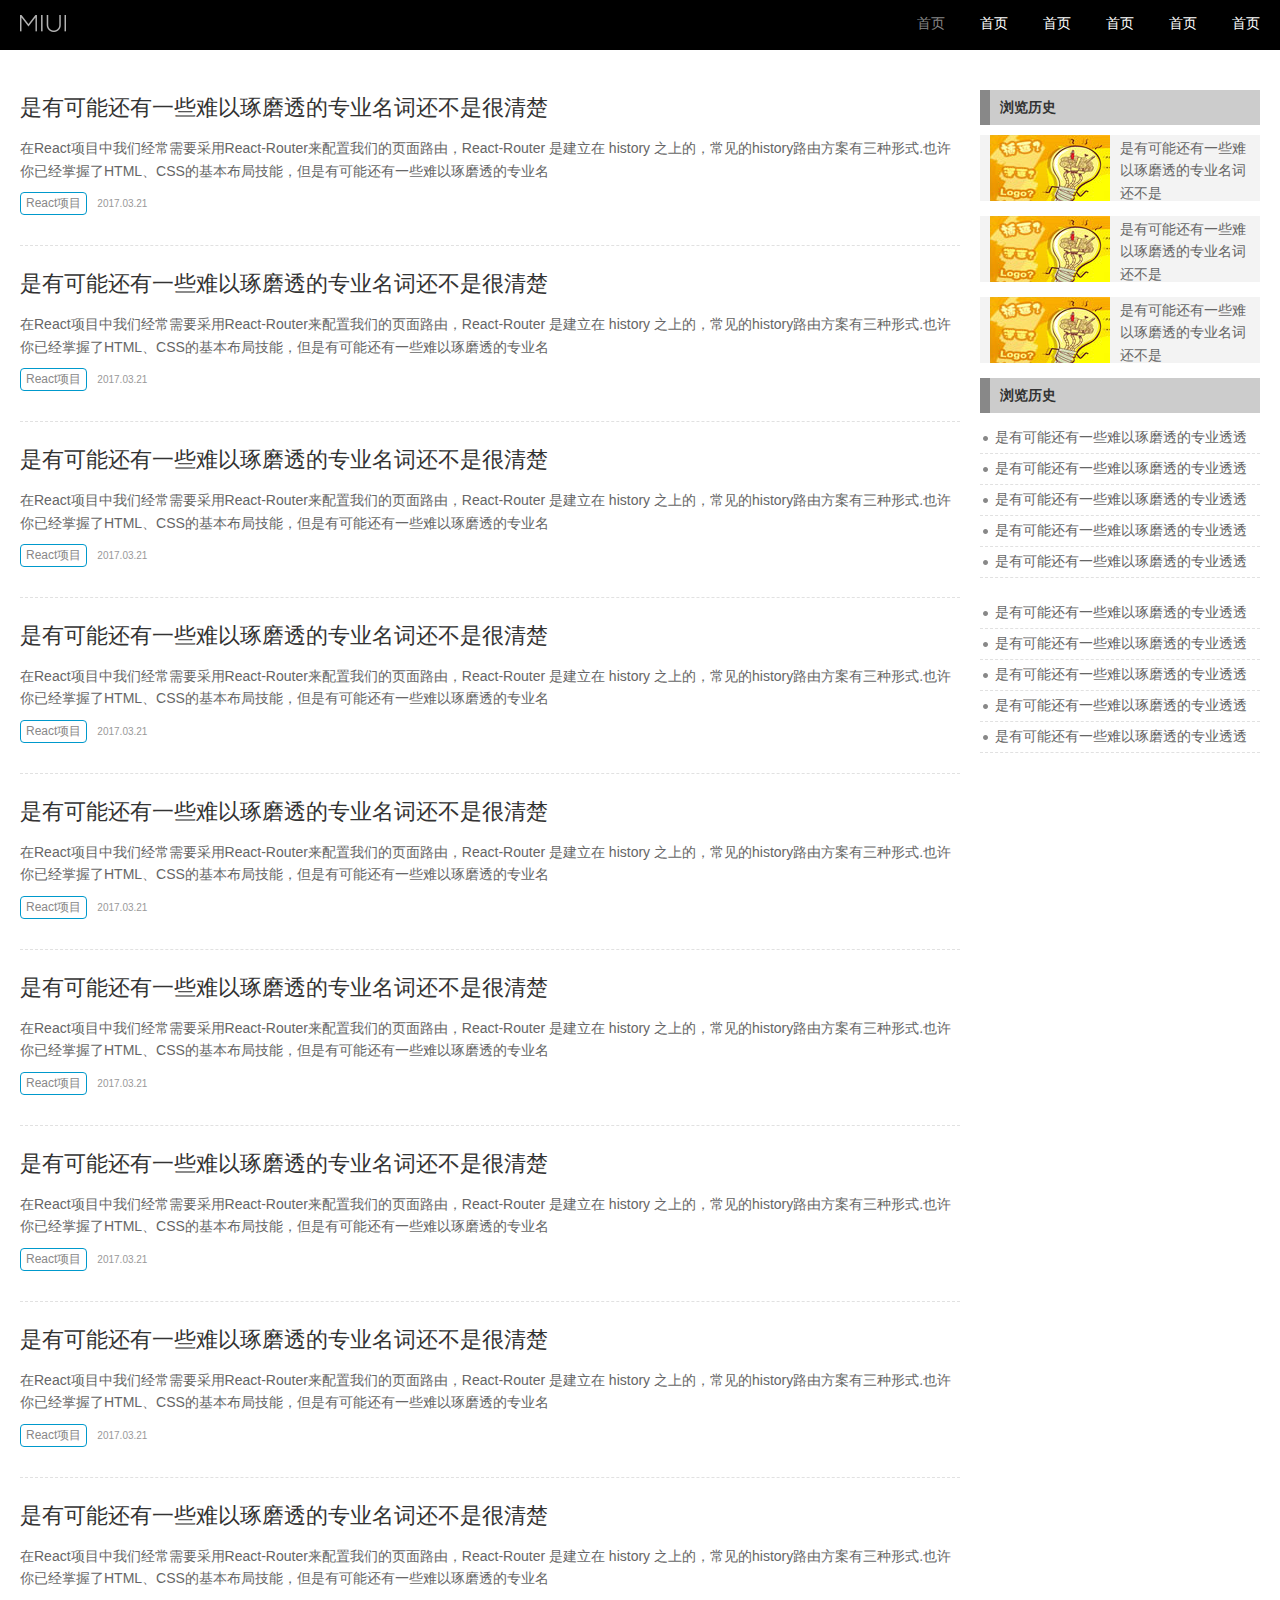
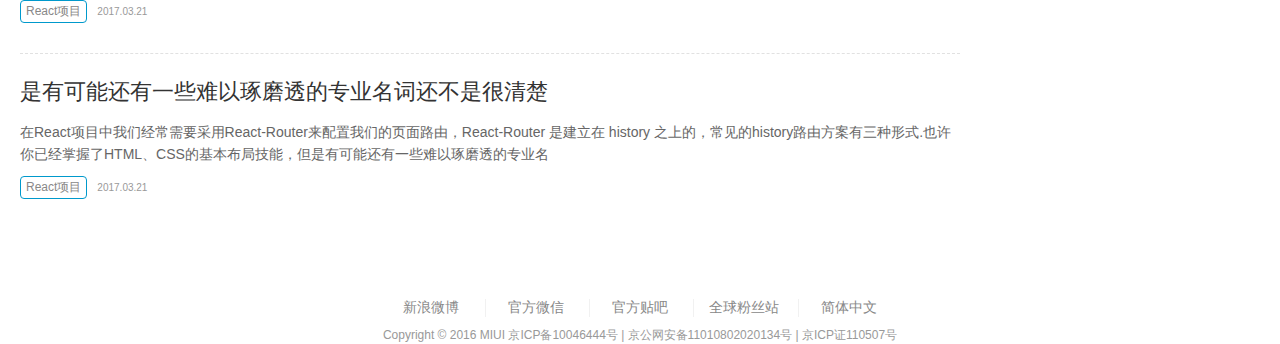
==== list.html @ 0b0eaee3 "Qmeng_miui02" ====
<!DOCTYPE html>
<html lang="en">
<head>
	<meta charset="UTF-8">
	<meta name="viewport" content="width=device-width, initial-scale=1.0">
	<meta http-equiv="X-UA-Compatible" content="ie=edge">
	<link rel="stylesheet" href="css/master.css">
	<title>列表页</title>
</head>
<body>
<div class="wrap">

	<!-- header start -->
	<div class="header-bg">
		<div class="header content">
			<div class="logo flt"><a href="/">lvci</a></div>
			<ul class="nav frt">
				<li class="active"><a href="/">首页</a></li>
				<li><a href="/">首页</a></li>
				<li><a href="/">首页</a></li>
				<li><a href="/">首页</a></li>
				<li><a href="/">首页</a></li>
				<li><a href="/">首页</a></li>
			</ul>
		</div>
	</div>
	<!-- header end -->

	<!-- module start-->
	<div class="module-list">
		<!-- content start -->
		<div class="content  clearfix">

			<!-- article left start -->
			<ul class="article-list flt">
				<li>
					<a class="article-title" href="#">是有可能还有一些难以琢磨透的专业名词还不是很清楚</a>
					<span class="article-overview">在React项目中我们经常需要采用React-Router来配置我们的页面路由，React-Router 是建立在 history 之上的，常见的history路由方案有三种形式.也许你已经掌握了HTML、CSS的基本布局技能，但是有可能还有一些难以琢磨透的专业名</span>
					<span class="article-info">
						<a href="#">React项目</a><small>2017.03.21</small>
					</span>
				</li>
				<li>
					<a class="article-title" href="#">是有可能还有一些难以琢磨透的专业名词还不是很清楚</a>
					<span class="article-overview">在React项目中我们经常需要采用React-Router来配置我们的页面路由，React-Router 是建立在 history 之上的，常见的history路由方案有三种形式.也许你已经掌握了HTML、CSS的基本布局技能，但是有可能还有一些难以琢磨透的专业名</span>
					<span class="article-info">
						<a href="#">React项目</a><small>2017.03.21</small>
					</span>
				</li>
				<li>
					<a class="article-title" href="#">是有可能还有一些难以琢磨透的专业名词还不是很清楚</a>
					<span class="article-overview">在React项目中我们经常需要采用React-Router来配置我们的页面路由，React-Router 是建立在 history 之上的，常见的history路由方案有三种形式.也许你已经掌握了HTML、CSS的基本布局技能，但是有可能还有一些难以琢磨透的专业名</span>
					<span class="article-info">
						<a href="#">React项目</a><small>2017.03.21</small>
					</span>
				</li>
				<li>
					<a class="article-title" href="#">是有可能还有一些难以琢磨透的专业名词还不是很清楚</a>
					<span class="article-overview">在React项目中我们经常需要采用React-Router来配置我们的页面路由，React-Router 是建立在 history 之上的，常见的history路由方案有三种形式.也许你已经掌握了HTML、CSS的基本布局技能，但是有可能还有一些难以琢磨透的专业名</span>
					<span class="article-info">
						<a href="#">React项目</a><small>2017.03.21</small>
					</span>
				</li>
				<li>
					<a class="article-title" href="#">是有可能还有一些难以琢磨透的专业名词还不是很清楚</a>
					<span class="article-overview">在React项目中我们经常需要采用React-Router来配置我们的页面路由，React-Router 是建立在 history 之上的，常见的history路由方案有三种形式.也许你已经掌握了HTML、CSS的基本布局技能，但是有可能还有一些难以琢磨透的专业名</span>
					<span class="article-info">
						<a href="#">React项目</a><small>2017.03.21</small>
					</span>
				</li>
				<li>
					<a class="article-title" href="#">是有可能还有一些难以琢磨透的专业名词还不是很清楚</a>
					<span class="article-overview">在React项目中我们经常需要采用React-Router来配置我们的页面路由，React-Router 是建立在 history 之上的，常见的history路由方案有三种形式.也许你已经掌握了HTML、CSS的基本布局技能，但是有可能还有一些难以琢磨透的专业名</span>
					<span class="article-info">
						<a href="#">React项目</a><small>2017.03.21</small>
					</span>
				</li>
				<li>
					<a class="article-title" href="#">是有可能还有一些难以琢磨透的专业名词还不是很清楚</a>
					<span class="article-overview">在React项目中我们经常需要采用React-Router来配置我们的页面路由，React-Router 是建立在 history 之上的，常见的history路由方案有三种形式.也许你已经掌握了HTML、CSS的基本布局技能，但是有可能还有一些难以琢磨透的专业名</span>
					<span class="article-info">
						<a href="#">React项目</a><small>2017.03.21</small>
					</span>
				</li>
				<li>
					<a class="article-title" href="#">是有可能还有一些难以琢磨透的专业名词还不是很清楚</a>
					<span class="article-overview">在React项目中我们经常需要采用React-Router来配置我们的页面路由，React-Router 是建立在 history 之上的，常见的history路由方案有三种形式.也许你已经掌握了HTML、CSS的基本布局技能，但是有可能还有一些难以琢磨透的专业名</span>
					<span class="article-info">
						<a href="#">React项目</a><small>2017.03.21</small>
					</span>
				</li>
				<li>
					<a class="article-title" href="#">是有可能还有一些难以琢磨透的专业名词还不是很清楚</a>
					<span class="article-overview">在React项目中我们经常需要采用React-Router来配置我们的页面路由，React-Router 是建立在 history 之上的，常见的history路由方案有三种形式.也许你已经掌握了HTML、CSS的基本布局技能，但是有可能还有一些难以琢磨透的专业名</span>
					<span class="article-info">
						<a href="#">React项目</a><small>2017.03.21</small>
					</span>
				</li>
				<li>
					<a class="article-title" href="#">是有可能还有一些难以琢磨透的专业名词还不是很清楚</a>
					<span class="article-overview">在React项目中我们经常需要采用React-Router来配置我们的页面路由，React-Router 是建立在 history 之上的，常见的history路由方案有三种形式.也许你已经掌握了HTML、CSS的基本布局技能，但是有可能还有一些难以琢磨透的专业名</span>
					<span class="article-info">
						<a href="#">React项目</a><small>2017.03.21</small>
					</span>
				</li>
			</ul>
			<!-- article left end -->

			<!-- article right start -->
			<div class="article-sidebar frt">
				<!-- history-info start -->
				<div class="history-info clearfix">
					<div class="article-right-title">浏览历史</div>
					<ul class="video-box">
						<li>
							<a href="#">
								<div class="item-pic">
									<img src="images/video_pic_00041.jpg" alt="">
									<i class="icons-play"></i>
								</div>
								<div class="item-title">是有可能还有一些难以琢磨透的专业名词还不是</div>
							</a>
						</li>
						<li>
							<a href="#">
								<div class="item-pic">
									<img src="images/video_pic_00041.jpg" alt="">
									<i class="icons-play"></i>
								</div>
								<div class="item-title">是有可能还有一些难以琢磨透的专业名词还不是</div>
							</a>
						</li>
						<li>
							<a href="#">
								<div class="item-pic">
									<img src="images/video_pic_00041.jpg" alt="">
									<i class="icons-play"></i>
								</div>
								<div class="item-title">是有可能还有一些难以琢磨透的专业名词还不是</div>
							</a>
						</li>
					</ul>
				</div>
				<!-- history-info end -->

				<!-- redianfenxiang-box start -->
				<div class="redianfenxiang-box clearfix">
					<div class="article-right-title">浏览历史</div>
					<ul class="redianfenxiang-content">
						<li><a href="">是有可能还有一些难以琢磨透的专业透透</a></li>
						<li><a href="">是有可能还有一些难以琢磨透的专业透透</a></li>
						<li><a href="">是有可能还有一些难以琢磨透的专业透透</a></li>
						<li><a href="">是有可能还有一些难以琢磨透的专业透透</a></li>
						<li><a href="">是有可能还有一些难以琢磨透的专业透透</a></li>
					</ul>
					<ul class="redianfenxiang-content">
						<li><a href="">是有可能还有一些难以琢磨透的专业透透</a></li>
						<li><a href="">是有可能还有一些难以琢磨透的专业透透</a></li>
						<li><a href="">是有可能还有一些难以琢磨透的专业透透</a></li>
						<li><a href="">是有可能还有一些难以琢磨透的专业透透</a></li>
						<li><a href="">是有可能还有一些难以琢磨透的专业透透</a></li>
					</ul>
				</div>
				<!-- redianfenxiang-box end -->
			</div>
			<!-- article right end -->

		</div>
		<!-- content end -->
	</div>
	<!-- module end -->

	<!-- footer start-->
	<div class="footer">
		<div class="content clearfix">
			<ul class="footer-link">
				<li><a href="/">新浪微博</a></li>
				<li class="weixin"><a href="#">官方微信<img width="150" src="images/index_89.png" alt=""></a></li>
				<li><a href="/">官方贴吧</a></li>
				<li><a href="/">全球粉丝站</a></li>
				<li><a href="/">简体中文</a></li>
			</ul>
			<p class="copyright">Copyright © 2016 MIUI 京ICP备10046444号 | 京公网安备11010802020134号 | 京ICP证110507号</p>
		</div>
	</div>
	<!-- footer end -->
</div>


<!-- focus js -->
<script type="text/javascript" src="js/jquery-1.7.2.min.js"></script>
<script type="text/javascript" src="js/jquery.flexslider-min.js"></script>
<script type="text/javascript">
$(document).ready(function(){
	$('.flexslider').flexslider({
		directionNav: true,
		pauseOnAction: false
	});
});
</script>
<!-- focus js end -->


<!-- click add start -->
<script>
var clickCount = 0, $i=$('<b>');
    $i.css({
    'z-index':99999,
    'position':'absolute',
    'color':'red',
    'display':'none'
    });
    $('body').append($i);
    $(document).on('click',function(e){
    var x = e.pageX, y = e.pageY;
    $i.text('+'+(++clickCount)).css({
    'display':'block',
    'top':y-15,
    'left':x,
    'opacity':1

    }).stop(true,false).animate({
    'top':y-180,
    'opacity':0
    },800,function(){
    $i.hide();
    });
    e.stopPropagation();
});
</script>
<!-- click add end -->

<!-- weixin js start 微信图片未显示 -->

<!-- <div style="display:none;">
  <script src="http://s17.cnzz.com/stat.php?id=2441309&web_id=2441309" type="text/javascript" language="JavaScript"></script>
    <script>
var _hmt = _hmt || [];
(function() {
  var hm = document.createElement("script");
  hm.src = "//hm.baidu.com/hm.js?3c5ef0d4b3098aba138e8ff4e86f1329";
  var s = document.getElementsByTagName("script")[0];
  s.parentNode.insertBefore(hm, s);
})();
</script>
</div>

<script type="text/javascript">

  var _gaq = _gaq || [];
  _gaq.push(['_setAccount', 'UA-37617644-1']);
  _gaq.push(['_trackPageview']);

  (function() {
    var ga = document.createElement('script'); ga.type = 'text/javascript'; ga.async = true;
    ga.src = ('https:' == document.location.protocol ? 'https://ssl' : 'http://www') + '.google-analytics.com/ga.js';
    var s = document.getElementsByTagName('script')[0]; s.parentNode.insertBefore(ga, s);
  })();

</script> -->


</body>
</html>
---- css/master.css ----
/*重置样式*/
body,div,p,ul,ol,dl,dt,dd,li,form,input,table,th,td,img,h1,h2,h3,h4,h5,h6 {margin: 0; padding: 0;}
body { background: #fff; font-size: 12px; font-style: normal; font-family:'Microsoft Yahei','微软雅黑','Simsun','宋体','Arial', sans-serif; color: #000;}
em, b, i {font-style:normal;}
li {list-style:none;}
img {border:0;}
a { text-decoration:none; color:#888;}
a:hover { text-decoration:underline; color:#f50;}
table { border-spacing:0; border-collapse:collapse;}

.flt {float: left;}
.frt {float: right;}

.clearfix { *zoom: 1;}
.clearfix:before, .clearfix:after { display: table; line-height: 0; content: "";}
.clearfix:after { clear: both;}

/*layout start*/
/*head start*/
.header-bg {
    height: 50px;
    background: #000;
}

.header{
    height: 20px;
    padding: 15px 0;
}
.content{
    width: 1240px;
    margin: 0 auto;
}

.logo{
    position: relative;
    width: 46px;
    height: 17px;
    background: url("../images/logo.png");
}

.logo a{
    display:inline-block;
    width: 46px;
    height: 17px;
    font-size: 0;
}

.nav li{
    float: left;
}

.nav li a{
    display: inline-block;
    margin-left: 35px;
    font-size: 14px;
    color: #fff;
}

.nav li.active a{
    color: #868686;
}
/*head end*/

/*focus start*/
.focus {
    height: 658px;
    background-color: #08c;
}

.flexslider {
    position: relative;
    height: 658px;
    overflow: hidden;
    background: url("../images/loading.gif") 50% no-repeat;
}

.slides {
    position: relative;
    z-index: 1;
}

.slides li {
    height: 658px;
}

.flex-control-nav {
    position: absolute;
    bottom: 10px;
    z-index: 2;
    width: 100%;
    text-align: center;
}

.flex-control-nav li {
    display: inline-block;
    width: 14px;
    height: 14px;
    margin: 0 5px;
    *display: inline;
    zoom: 1;
}

.flex-control-nav a {
    display: inline-block;
    width: 14px;
    height: 14px;
    line-height: 40px;
    overflow: hidden;
    background: url("../images/dot.png") right 0 no-repeat;
    cursor: pointer;
}

.flex-control-nav .flex-active {
    background-position: 0 0;
}

.flex-direction-nav {
    position: absolute;
    z-index: 3;
    width: 100%;
    top: 45%;
}

.flex-direction-nav li a {
    display: block;
    width: 50px;
    height: 50px;
    overflow: hidden;
    cursor: pointer;
    position: absolute;
}

.flex-direction-nav li a.flex-prev {
    left: 40px;
    background: url("../images/prev.png") center center no-repeat;
}

.flex-direction-nav li a.flex-next {
    right: 40px;
    background: url("../images/next.png") center center no-repeat;
}

/*focus  end*/

/*module start*/
.module{
    height: 165px;
}
.app-body{
    height: 58px;
    padding: 55px 0;
    border-bottom: 1px solid #f1f1f1;
}

.app-box li{
    float: left;
    width: 412px;
    height: 53px;
    padding-top: 5px;
    border-left: 1px solid #f1f1f1;
}
.app-box li:first-child{
    border: 0;
}

.app-img{
    float:left;
    width: 48px;
    height: 48px;
    margin: 0 50px 0 25px;
}

.app-desc{
  float: left;
  width: 280px;
}

.app-desc span {
    display: block;
}
.desc-t3{
  font-size: 18px;
  line-height: 1.5;
  color: #333;
}
.click-text{
  font-size: 14px;
  color: #666;
}
.app-link:hover .desc-t3,
.app-link:hover .click-text {
    color: #f78200;
}
/*module end*/

/*module-list start*/
.module-list{
    min-height: 600px;
    /*background: #e3e3e3;*/
}



/*article left start*/
.article-list{
    width: 940px;
    /*background: #eee;*/
    padding: 20px 0;
}

.article-list li{
    padding: 20px 0;
    border-top: 1px dashed #e1e1e1;
}
.article-list li:first-child{
    border: 0;
}

.article-list li >a,
.article-list li >span{
    display: block;
}
.article-list li .article-title:hover {
    text-decoration: none;
    color: #f50;
    cursor: pointer;
}

.article-list li .article-title,
.article-list li .article-overview{
    line-height: 1.6;
}

.article-list li .article-title{
    padding-bottom: 12px;
    font-size: 22px;
    color: #333;
}

.article-list li .article-overview{
    font-size: 14px;
    color: #666;
}

.article-info{
    display: block;
    padding: 10px 0;
    color: #999;
}

.article-info >a,
.article-info >small{
    display:inline-block;
    margin-right: 10px;
}

.article-info >a{
    padding: 2px 5px;
    border-radius: 4px;
    border: 1px solid #09c;
}

/*article left end*/

/*article right*/
.article-sidebar{
    width: 280px;
    /*background: #f3f3f3;*/
    margin: 40px 0 0 20px;
    min-height: 900px;
}

.article-right-title{
    width: 260px;
    height: 35px;
    background: #ccc;
    border-left:10px solid #888;
    padding-left: 10px;
    font-size: 14px;
    line-height: 35px;
    font-weight: bold;
    color: #333;
    text-align: left;
}

.video-box{
    margin: 10px 0;
}

.video-box li{
    height: 66px;
    margin-bottom: 15px;
    background: #f3f3f3;
}


.item-pic{
    position: relative;
    float: left;
    width: 120px;
    height: 66px;
    margin: 0 10px;
}

.item-pic .icons-play{
    display: none;
    position: absolute;
    top: 0;
    left: 0;
    width: 120px;
    height: 66px;
    background: url("../images/play.png") no-repeat;
    background-size: cover;
}

.item-pic:hover .icons-play{
    display: block;
}

.video-box li .item-title{
    padding: 2px;
    font-size: 14px;
    line-height: 1.6;
    color: #666;
}

/*redianfenxiang-box start*/
.redianfenxiang-content{
    padding: 10px 0;
}

.redianfenxiang-content >li{
    height: 30px;
    line-height: 30px;
    /*list-style-image: url("../images/gray_dot.png");*/
    padding-left: 15px;
    border-bottom: 1px dashed #e1e1e1;
    background: url("../images/gray_dot.png") no-repeat left;
}

.redianfenxiang-content li >a{
    font-size: 14px;
    line-height: 1.6;
    color: #666;
    cursor: pointer;
}

.redianfenxiang-content li >a:hover{
    text-decoration:underline;
    color:#f50;
}
/*redianfenxiang-box end*/

/*article end*/


/*module-list end*/

/*footer start*/
.footer-link{
    text-align: center;
    margin: 50px 0 10px;
}

.footer-link li{
  display: inline-block;
  width: 100px;
  color: #666;
  font-size: 14px;
  border-left: 1px solid #f1f1f1;
}

.footer-link li:first-child{
  border: 0;
}

.weixin{
    position: relative;
}

.weixin img{
    position: absolute;
    left: -20px;
    width: 150px;
    height: 150px;
    bottom: 20px;
    display: none;
}

/*hover后,效果未实现*/
.weixin >a:hover .weixin img{
    display: block;
}

.copyright{
  text-align: center;
  color: #999;
}
/*footer end*/
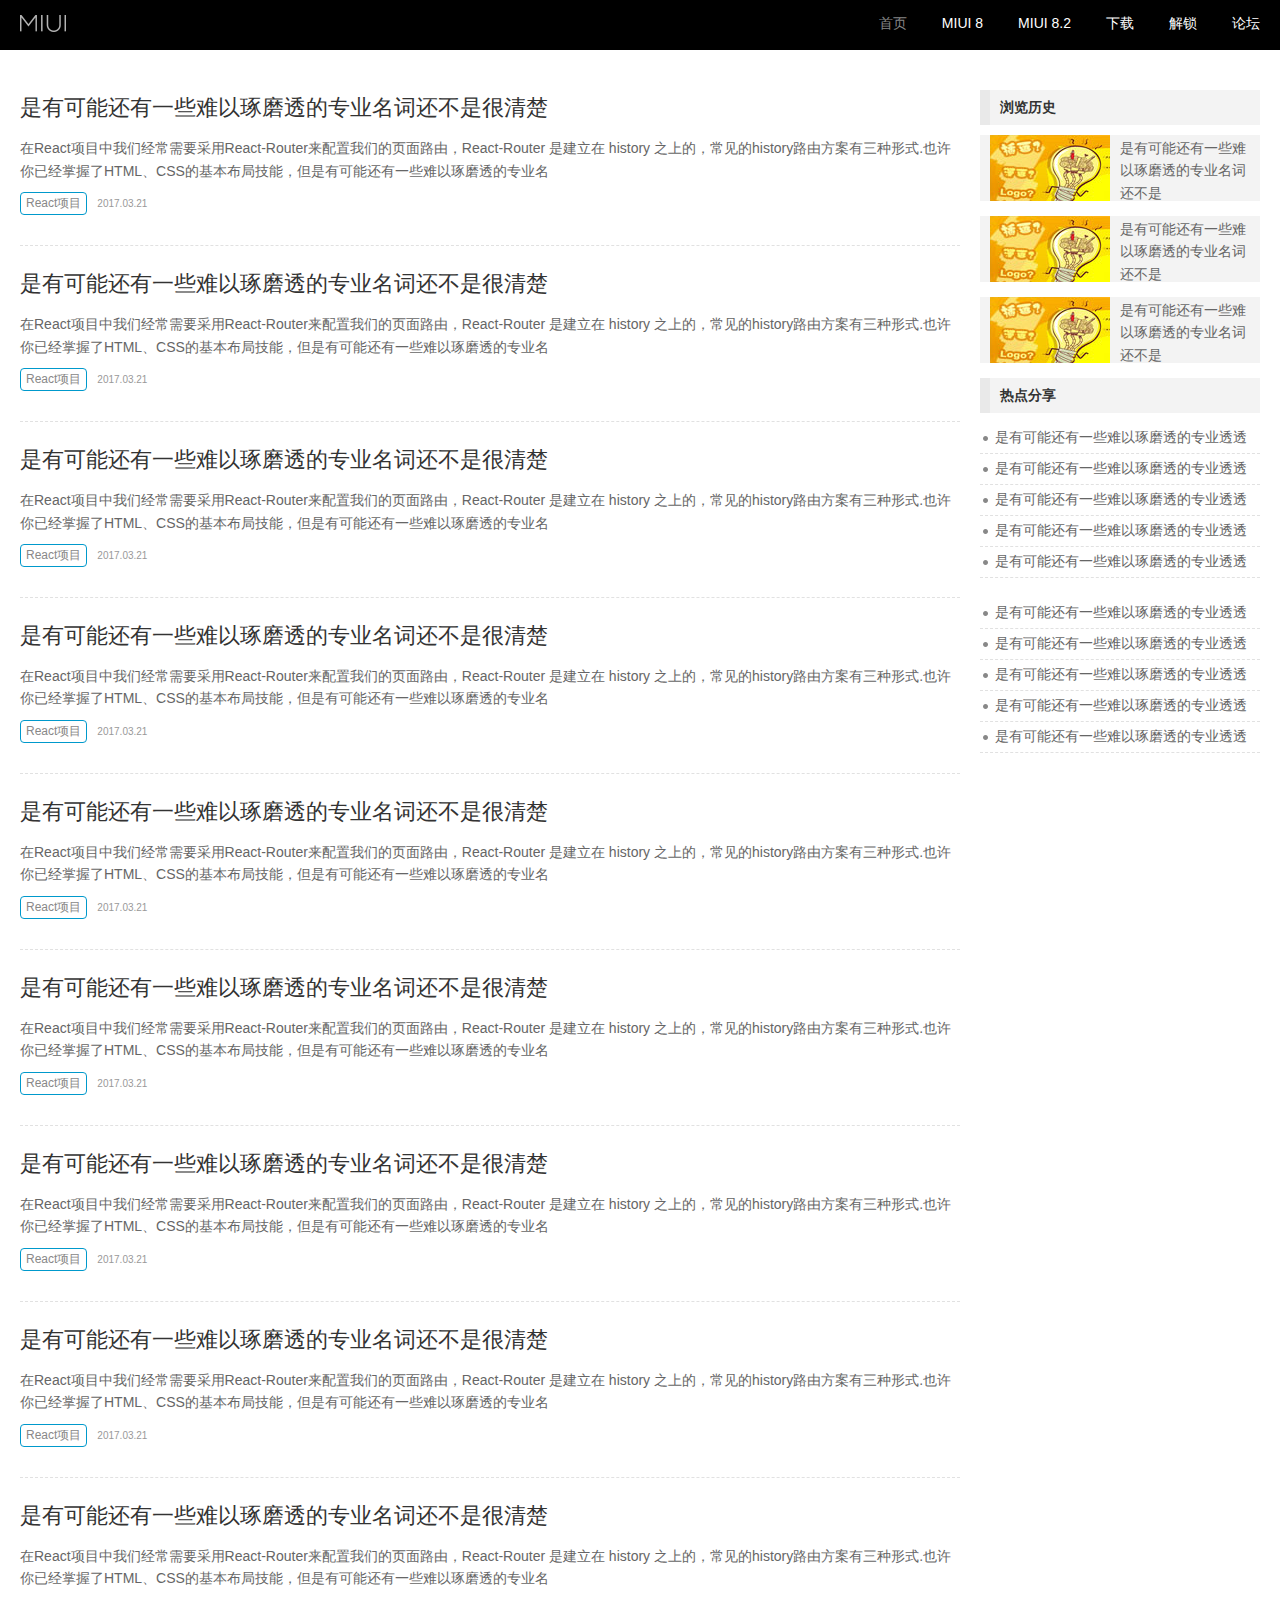
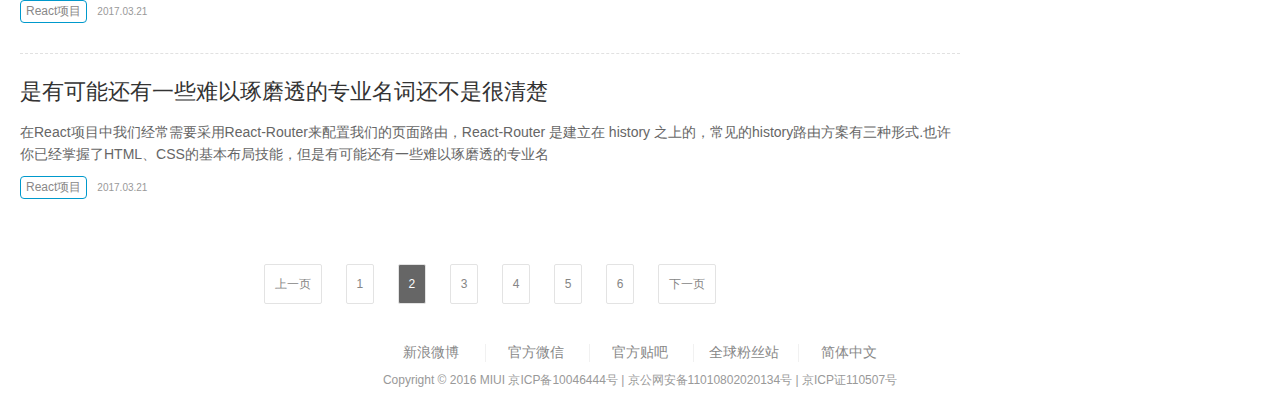
==== commit 085d37d0: "我修改了样式并添加了flip-over翻页" ====
--- a/list.html
+++ b/list.html
@@ -5,7 +5,7 @@
 	<meta name="viewport" content="width=device-width, initial-scale=1.0">
 	<meta http-equiv="X-UA-Compatible" content="ie=edge">
 	<link rel="stylesheet" href="css/master.css">
-	<title>列表页</title>
+	<title>小米UI列表页</title>
 </head>
 <body>
 <div class="wrap">
@@ -16,11 +16,11 @@
 			<div class="logo flt"><a href="/">lvci</a></div>
 			<ul class="nav frt">
 				<li class="active"><a href="/">首页</a></li>
-				<li><a href="/">首页</a></li>
-				<li><a href="/">首页</a></li>
-				<li><a href="/">首页</a></li>
-				<li><a href="/">首页</a></li>
-				<li><a href="/">首页</a></li>
+				<li><a href="/">MIUI 8</a></li>
+				<li><a href="/">MIUI 8.2</a></li>
+				<li><a href="/">下载</a></li>
+				<li><a href="/">解锁</a></li>
+				<li><a href="/">论坛</a></li>
 			</ul>
 		</div>
 	</div>
@@ -32,78 +32,95 @@
 		<div class="content  clearfix">
 
 			<!-- article left start -->
-			<ul class="article-list flt">
-				<li>
-					<a class="article-title" href="#">是有可能还有一些难以琢磨透的专业名词还不是很清楚</a>
-					<span class="article-overview">在React项目中我们经常需要采用React-Router来配置我们的页面路由，React-Router 是建立在 history 之上的，常见的history路由方案有三种形式.也许你已经掌握了HTML、CSS的基本布局技能，但是有可能还有一些难以琢磨透的专业名</span>
-					<span class="article-info">
-						<a href="#">React项目</a><small>2017.03.21</small>
-					</span>
-				</li>
-				<li>
-					<a class="article-title" href="#">是有可能还有一些难以琢磨透的专业名词还不是很清楚</a>
-					<span class="article-overview">在React项目中我们经常需要采用React-Router来配置我们的页面路由，React-Router 是建立在 history 之上的，常见的history路由方案有三种形式.也许你已经掌握了HTML、CSS的基本布局技能，但是有可能还有一些难以琢磨透的专业名</span>
-					<span class="article-info">
-						<a href="#">React项目</a><small>2017.03.21</small>
-					</span>
-				</li>
-				<li>
-					<a class="article-title" href="#">是有可能还有一些难以琢磨透的专业名词还不是很清楚</a>
-					<span class="article-overview">在React项目中我们经常需要采用React-Router来配置我们的页面路由，React-Router 是建立在 history 之上的，常见的history路由方案有三种形式.也许你已经掌握了HTML、CSS的基本布局技能，但是有可能还有一些难以琢磨透的专业名</span>
-					<span class="article-info">
-						<a href="#">React项目</a><small>2017.03.21</small>
-					</span>
-				</li>
-				<li>
-					<a class="article-title" href="#">是有可能还有一些难以琢磨透的专业名词还不是很清楚</a>
-					<span class="article-overview">在React项目中我们经常需要采用React-Router来配置我们的页面路由，React-Router 是建立在 history 之上的，常见的history路由方案有三种形式.也许你已经掌握了HTML、CSS的基本布局技能，但是有可能还有一些难以琢磨透的专业名</span>
-					<span class="article-info">
-						<a href="#">React项目</a><small>2017.03.21</small>
-					</span>
-				</li>
-				<li>
-					<a class="article-title" href="#">是有可能还有一些难以琢磨透的专业名词还不是很清楚</a>
-					<span class="article-overview">在React项目中我们经常需要采用React-Router来配置我们的页面路由，React-Router 是建立在 history 之上的，常见的history路由方案有三种形式.也许你已经掌握了HTML、CSS的基本布局技能，但是有可能还有一些难以琢磨透的专业名</span>
-					<span class="article-info">
-						<a href="#">React项目</a><small>2017.03.21</small>
-					</span>
-				</li>
-				<li>
-					<a class="article-title" href="#">是有可能还有一些难以琢磨透的专业名词还不是很清楚</a>
-					<span class="article-overview">在React项目中我们经常需要采用React-Router来配置我们的页面路由，React-Router 是建立在 history 之上的，常见的history路由方案有三种形式.也许你已经掌握了HTML、CSS的基本布局技能，但是有可能还有一些难以琢磨透的专业名</span>
-					<span class="article-info">
-						<a href="#">React项目</a><small>2017.03.21</small>
-					</span>
-				</li>
-				<li>
-					<a class="article-title" href="#">是有可能还有一些难以琢磨透的专业名词还不是很清楚</a>
-					<span class="article-overview">在React项目中我们经常需要采用React-Router来配置我们的页面路由，React-Router 是建立在 history 之上的，常见的history路由方案有三种形式.也许你已经掌握了HTML、CSS的基本布局技能，但是有可能还有一些难以琢磨透的专业名</span>
-					<span class="article-info">
-						<a href="#">React项目</a><small>2017.03.21</small>
-					</span>
-				</li>
-				<li>
-					<a class="article-title" href="#">是有可能还有一些难以琢磨透的专业名词还不是很清楚</a>
-					<span class="article-overview">在React项目中我们经常需要采用React-Router来配置我们的页面路由，React-Router 是建立在 history 之上的，常见的history路由方案有三种形式.也许你已经掌握了HTML、CSS的基本布局技能，但是有可能还有一些难以琢磨透的专业名</span>
-					<span class="article-info">
-						<a href="#">React项目</a><small>2017.03.21</small>
-					</span>
-				</li>
-				<li>
-					<a class="article-title" href="#">是有可能还有一些难以琢磨透的专业名词还不是很清楚</a>
-					<span class="article-overview">在React项目中我们经常需要采用React-Router来配置我们的页面路由，React-Router 是建立在 history 之上的，常见的history路由方案有三种形式.也许你已经掌握了HTML、CSS的基本布局技能，但是有可能还有一些难以琢磨透的专业名</span>
-					<span class="article-info">
-						<a href="#">React项目</a><small>2017.03.21</small>
-					</span>
-				</li>
-				<li>
-					<a class="article-title" href="#">是有可能还有一些难以琢磨透的专业名词还不是很清楚</a>
-					<span class="article-overview">在React项目中我们经常需要采用React-Router来配置我们的页面路由，React-Router 是建立在 history 之上的，常见的history路由方案有三种形式.也许你已经掌握了HTML、CSS的基本布局技能，但是有可能还有一些难以琢磨透的专业名</span>
-					<span class="article-info">
-						<a href="#">React项目</a><small>2017.03.21</small>
-					</span>
-				</li>
-			</ul>
+			<div class="artile-content flt">
+				<!-- article-list start -->
+				<ul class="article-list">
+					<li>
+						<a class="article-title" href="#">是有可能还有一些难以琢磨透的专业名词还不是很清楚</a>
+						<span class="article-overview">在React项目中我们经常需要采用React-Router来配置我们的页面路由，React-Router 是建立在 history 之上的，常见的history路由方案有三种形式.也许你已经掌握了HTML、CSS的基本布局技能，但是有可能还有一些难以琢磨透的专业名</span>
+						<span class="article-info">
+							<a href="#">React项目</a><small>2017.03.21</small>
+						</span>
+					</li>
+					<li>
+						<a class="article-title" href="#">是有可能还有一些难以琢磨透的专业名词还不是很清楚</a>
+						<span class="article-overview">在React项目中我们经常需要采用React-Router来配置我们的页面路由，React-Router 是建立在 history 之上的，常见的history路由方案有三种形式.也许你已经掌握了HTML、CSS的基本布局技能，但是有可能还有一些难以琢磨透的专业名</span>
+						<span class="article-info">
+							<a href="#">React项目</a><small>2017.03.21</small>
+						</span>
+					</li>
+					<li>
+						<a class="article-title" href="#">是有可能还有一些难以琢磨透的专业名词还不是很清楚</a>
+						<span class="article-overview">在React项目中我们经常需要采用React-Router来配置我们的页面路由，React-Router 是建立在 history 之上的，常见的history路由方案有三种形式.也许你已经掌握了HTML、CSS的基本布局技能，但是有可能还有一些难以琢磨透的专业名</span>
+						<span class="article-info">
+							<a href="#">React项目</a><small>2017.03.21</small>
+						</span>
+					</li>
+					<li>
+						<a class="article-title" href="#">是有可能还有一些难以琢磨透的专业名词还不是很清楚</a>
+						<span class="article-overview">在React项目中我们经常需要采用React-Router来配置我们的页面路由，React-Router 是建立在 history 之上的，常见的history路由方案有三种形式.也许你已经掌握了HTML、CSS的基本布局技能，但是有可能还有一些难以琢磨透的专业名</span>
+						<span class="article-info">
+							<a href="#">React项目</a><small>2017.03.21</small>
+						</span>
+					</li>
+					<li>
+						<a class="article-title" href="#">是有可能还有一些难以琢磨透的专业名词还不是很清楚</a>
+						<span class="article-overview">在React项目中我们经常需要采用React-Router来配置我们的页面路由，React-Router 是建立在 history 之上的，常见的history路由方案有三种形式.也许你已经掌握了HTML、CSS的基本布局技能，但是有可能还有一些难以琢磨透的专业名</span>
+						<span class="article-info">
+							<a href="#">React项目</a><small>2017.03.21</small>
+						</span>
+					</li>
+					<li>
+						<a class="article-title" href="#">是有可能还有一些难以琢磨透的专业名词还不是很清楚</a>
+						<span class="article-overview">在React项目中我们经常需要采用React-Router来配置我们的页面路由，React-Router 是建立在 history 之上的，常见的history路由方案有三种形式.也许你已经掌握了HTML、CSS的基本布局技能，但是有可能还有一些难以琢磨透的专业名</span>
+						<span class="article-info">
+							<a href="#">React项目</a><small>2017.03.21</small>
+						</span>
+					</li>
+					<li>
+						<a class="article-title" href="#">是有可能还有一些难以琢磨透的专业名词还不是很清楚</a>
+						<span class="article-overview">在React项目中我们经常需要采用React-Router来配置我们的页面路由，React-Router 是建立在 history 之上的，常见的history路由方案有三种形式.也许你已经掌握了HTML、CSS的基本布局技能，但是有可能还有一些难以琢磨透的专业名</span>
+						<span class="article-info">
+							<a href="#">React项目</a><small>2017.03.21</small>
+						</span>
+					</li>
+					<li>
+						<a class="article-title" href="#">是有可能还有一些难以琢磨透的专业名词还不是很清楚</a>
+						<span class="article-overview">在React项目中我们经常需要采用React-Router来配置我们的页面路由，React-Router 是建立在 history 之上的，常见的history路由方案有三种形式.也许你已经掌握了HTML、CSS的基本布局技能，但是有可能还有一些难以琢磨透的专业名</span>
+						<span class="article-info">
+							<a href="#">React项目</a><small>2017.03.21</small>
+						</span>
+					</li>
+					<li>
+						<a class="article-title" href="#">是有可能还有一些难以琢磨透的专业名词还不是很清楚</a>
+						<span class="article-overview">在React项目中我们经常需要采用React-Router来配置我们的页面路由，React-Router 是建立在 history 之上的，常见的history路由方案有三种形式.也许你已经掌握了HTML、CSS的基本布局技能，但是有可能还有一些难以琢磨透的专业名</span>
+						<span class="article-info">
+							<a href="#">React项目</a><small>2017.03.21</small>
+						</span>
+					</li>
+					<li>
+						<a class="article-title" href="#">是有可能还有一些难以琢磨透的专业名词还不是很清楚</a>
+						<span class="article-overview">在React项目中我们经常需要采用React-Router来配置我们的页面路由，React-Router 是建立在 history 之上的，常见的history路由方案有三种形式.也许你已经掌握了HTML、CSS的基本布局技能，但是有可能还有一些难以琢磨透的专业名</span>
+						<span class="article-info">
+							<a href="#">React项目</a><small>2017.03.21</small>
+						</span>
+					</li>
+				</ul>
+				<!-- article-list end -->
+
+				<!-- flip-over start -->
+				<div class="flip-over">
+					<a href="">上一页</a>
+					<a href="">1</a>
+					<a class="active" href="">2</a>
+					<a href="">3</a>
+					<a href="">4</a>
+					<a href="">5</a>
+					<a href="">6</a>
+					<a href="">下一页</a>
+				</div>
+				<!-- flip-over end -->
+			</div>
 			<!-- article left end -->
 
 			<!-- article right start -->
@@ -145,7 +162,7 @@
 
 				<!-- redianfenxiang-box start -->
 				<div class="redianfenxiang-box clearfix">
-					<div class="article-right-title">浏览历史</div>
+					<div class="article-right-title">热点分享</div>
 					<ul class="redianfenxiang-content">
 						<li><a href="">是有可能还有一些难以琢磨透的专业透透</a></li>
 						<li><a href="">是有可能还有一些难以琢磨透的专业透透</a></li>
--- a/css/master.css
+++ b/css/master.css
@@ -5,7 +5,8 @@
 li {list-style:none;}
 img {border:0;}
 a { text-decoration:none; color:#888;}
-a:hover { text-decoration:underline; color:#f50;}
+a:hover { text-decoration: underline; color:#f50;}
+
 table { border-spacing:0; border-collapse:collapse;}
 
 .flt {float: left;}
@@ -54,6 +55,11 @@
     margin-left: 35px;
     font-size: 14px;
     color: #fff;
+}
+
+.nav li a:hover{
+  color: #868686;
+  text-decoration: none;
 }
 
 .nav li.active a{
@@ -273,8 +279,8 @@
 .article-right-title{
     width: 260px;
     height: 35px;
-    background: #ccc;
-    border-left:10px solid #888;
+    background: #f3f3f3;
+    border-left:10px solid #e9e9e9;
     padding-left: 10px;
     font-size: 14px;
     line-height: 35px;
@@ -292,7 +298,6 @@
     margin-bottom: 15px;
     background: #f3f3f3;
 }
-
 
 .item-pic{
     position: relative;
@@ -322,7 +327,39 @@
     font-size: 14px;
     line-height: 1.6;
     color: #666;
-}
+    text-decoration: none;
+}
+
+.video-box li .item-title:hover{
+  color: #f50;
+  text-decoration: none;
+}
+
+/*flip-over start*/
+.flip-over{
+    margin-top: 15px;
+    text-align: center;
+    height: 30px;
+    zoom: normal;
+}
+.flip-over a{
+  display: inline-block;
+  height: 28px;
+  line-height: 28px;
+  background: #fff;
+  margin: 0 10px;
+  padding: 5px 10px;
+  border-radius: 2px;
+  border: 1px solid #e3e3e3;
+  color: #868686;
+}
+
+.flip-over a.active{
+  background: #666;
+  color: #fff;
+}
+/*flip-over end*/
+
 
 /*redianfenxiang-box start*/
 .redianfenxiang-content{
@@ -342,13 +379,13 @@
     font-size: 14px;
     line-height: 1.6;
     color: #666;
-    cursor: pointer;
 }
 
 .redianfenxiang-content li >a:hover{
-    text-decoration:underline;
-    color:#f50;
-}
+  color: #f50;
+  text-decoration: none;
+}
+
 /*redianfenxiang-box end*/
 
 /*article end*/
@@ -395,5 +432,6 @@
 .copyright{
   text-align: center;
   color: #999;
+  padding-bottom: 20px;
 }
 /*footer end*/
